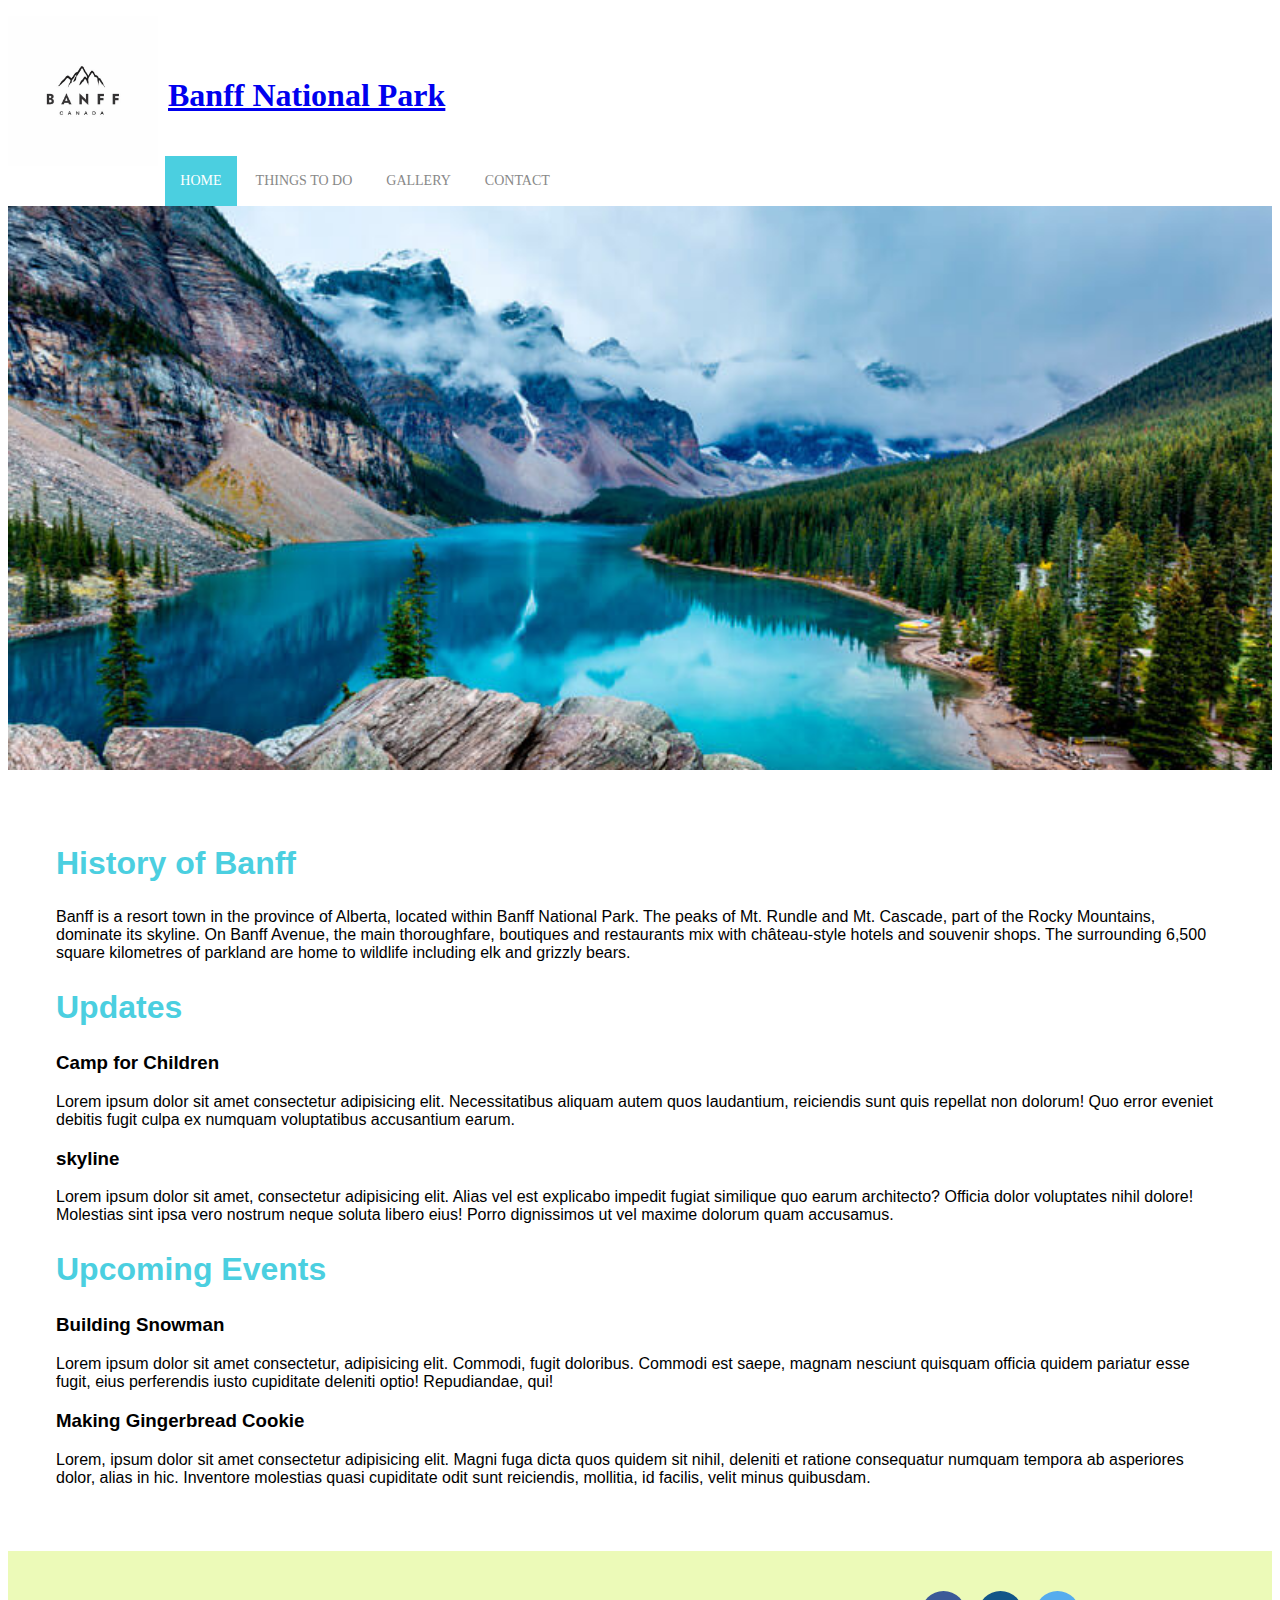
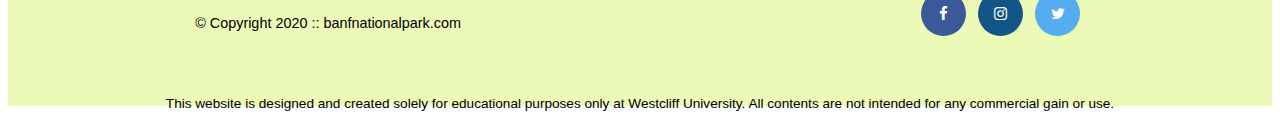
==== index.html @ b46c22f7 "Version 01 02/06/2021" ====
<!DOCTYPE html>
<html>
  <head>
    <meta charset="utf-8" />
    <title>Banff Community Center</title>
    <link
      rel="stylesheet"
      href="https://cdnjs.cloudflare.com/ajax/libs/font-awesome/4.7.0/css/font-awesome.min.css"
    />
    <link rel="stylesheet" href="styles.css" />
  </head>

  <body id="home">
    <!-- This is the start of body part. -->
    <div id="container">
      <header>
        <div>
          <img class="img-logo" src="images/logo.jpg" alt="Banff logo" />
          <h1 class="logo"><a href="index.html">Banff National Park</a></h1>
        </div>
        <!-- Main navigation -->
        <div class="main-menu">
          <nav>
            <ul>
              <li class="active"><a href="index.html">Home</a></li>
              <li><a href="activities.html">Things To Do</a></li>
              <li><a href="gallery.html">Gallery</a></li>
              <li><a href="contact.html">Contact</a></li>
            </ul>
          </nav>
        </div>
      </header>

      <!-- End of Main navigation. -->

      <main>
        <div class="image"></div>
        <!-- Main content -->
        <div class="first">
          <h2>History of Banff</h2>
          <p>
            Banff is a resort town in the province of Alberta, located within
            Banff National Park. The peaks of Mt. Rundle and Mt. Cascade, part
            of the Rocky Mountains, dominate its skyline. On Banff Avenue, the
            main thoroughfare, boutiques and restaurants mix with château-style
            hotels and souvenir shops. The surrounding 6,500 square kilometres
            of parkland are home to wildlife including elk and grizzly bears.
          </p>

          <h2>Updates</h2>
          <h3>Camp for Children</h3>
          <p>
            Lorem ipsum dolor sit amet consectetur adipisicing elit.
            Necessitatibus aliquam autem quos laudantium, reiciendis sunt quis
            repellat non dolorum! Quo error eveniet debitis fugit culpa ex
            numquam voluptatibus accusantium earum.
          </p>
          <h3>skyline</h3>
          <p>
            Lorem ipsum dolor sit amet, consectetur adipisicing elit. Alias vel
            est explicabo impedit fugiat similique quo earum architecto? Officia
            dolor voluptates nihil dolore! Molestias sint ipsa vero nostrum
            neque soluta libero eius! Porro dignissimos ut vel maxime dolorum
            quam accusamus.
          </p>

          <h2>Upcoming Events</h2>
          <h3>Building Snowman</h3>
          <p>
            Lorem ipsum dolor sit amet consectetur, adipisicing elit. Commodi,
            fugit doloribus. Commodi est saepe, magnam nesciunt quisquam officia
            quidem pariatur esse fugit, eius perferendis iusto cupiditate
            deleniti optio! Repudiandae, qui!
          </p>
          <h3>Making Gingerbread Cookie</h3>
          <p>
            Lorem, ipsum dolor sit amet consectetur adipisicing elit. Magni fuga
            dicta quos quidem sit nihil, deleniti et ratione consequatur numquam
            tempora ab asperiores dolor, alias in hic. Inventore molestias quasi
            cupiditate odit sunt reiciendis, mollitia, id facilis, velit minus
            quibusdam.
          </p>
        </div>
      </main>
      <!-- End of main content. -->

      <footer>
        <div id="nondisclaimer">
          <div class="copy">
            <p>&copy; Copyright 2020 :: banfnationalpark.com</p>
          </div>
          <div class="social">
            <!--This is to show all social websites-->
            <a href="#" class="fa fa-facebook"></a>
            <a href="#" class="fa fa-instagram"></a>
            <a href="#" class="fa fa-twitter"></a>
          </div>
        </div>

        <div id="disclaimer">
          <p>
            This website is designed and created solely for educational purposes
            only at Westcliff University. All contents are not intended for any
            commercial gain or use.
          </p>
        </div>
      </footer>
    </div>
  </body>
  <!-- End of Body. -->
</html>
---- styles.css ----
.logo {
  float: left;
  padding-top: 40px;
  margin-left: 10px;
  position: relative;
}

.img-logo {
  float: left;
  width: 150px;
  position: relative;
}
#home .image {
  width: 100%;
  background-image: url(images/Moraine-lake-Banff-National-Park-Canada.jpg);
  height: 564px;
  background-repeat: no-repeat;
  background-position: center;
  background-size: cover;
  margin-top: 140px;
}

#activities .image {
  width: 100%;
  background-image: url(images/moose-hotel-suites-in.jpg);
  height: 564px;
  background-repeat: no-repeat;
  background-position: center;
  background-size: cover;
  margin-top: 140px;
}

#contact .image {
  width: 100%;
  background-image: url(images/Lake_Louise_Ski_Resort_Banff_National_Park_Canada-1024x677.jpg);
  height: 564px;
  background-repeat: no-repeat;
  background-position: center;
  background-size: cover;
  margin-top: 140px;
}

#gallery .image {
  width: 100%;
  background-image: url(images/lake-louise-plain-six-glaciers-teahouse-pr-0318.jpg);
  height: 564px;
  background-repeat: no-repeat;
  background-position: center;
  background-size: cover;
  margin-top: 140px;
}

.main-menu {
  position: relative;
  top: 140px;
  left: -280px;
}
.main-menu ul li {
  list-style-type: none;
  display: inline-block;
  padding-left: 15px;
  padding-right: 15px;
  /* border-left: 1px solid rgba(202, 204, 202, 0.6); */
  line-height: 50px;
  text-transform: uppercase;
  font-size: 14px;
}
#container .main-menu ul li a {
  text-decoration: none;
  color: #888;
}
#container .main-menu ul li a:hover {
  color: #4bcfe0;
}
#container .main-menu ul li.active {
  background: #4bcfe0;
  border: none;
}
#container .main-menu ul li.active a {
  color: #fff;
}

main .first {
  padding: 3rem;
}
main h2 {
  font-family: Arial, Helvetica, sans-serif;
  /* padding: 2rem 0 0 2rem; */
  color: #4bcfe0;
  font-size: xx-large;
}
main h1 {
  font-family: Arial, Helvetica, sans-serif;
  color: #2271a5;
  font-size: 45px;
}

main h3,
p {
  /* padding: 0 2rem; */
  font-family: Arial, Helvetica, sans-serif;
  color: #000;
}

/* Footer */
footer {
  width: 100%;
  height: 155px;
  padding-bottom: lem;
  background-color: #ecfab8;
}
footer #nondisclaimer .copy {
  padding: 3.5em 3.5em 3.5em 13em;
  float: left;
  font-size: 0.9em;
}
footer #nondisclaimer .social {
  padding: 2.5em;
  margin-right: 9.25em;
  float: right;
}
footer #disclaimer {
  clear: both;
}
footer #disclaimer p {
  font-size: 0.85em;
  text-align: center;
}
footer #nondisclaimer .social .fa {
  padding: 15px;
  font-size: 15px;
  width: 15px;
  text-align: center;
  text-decoration: none;
  margin: 0 4px;
  border-radius: 50%;
}
footer #nondisclaimer .social .fa:hover {
  opacity: 0.7;
}
footer #nondisclaimer .social .fa-facebook {
  background: #3b5998;
  color: #fff;
}
footer #nondisclaimer .social .fa-instagram {
  background: #125688;
  color: #fff;
}
footer #nondisclaimer .social .fa-twitter {
  background: #55acee;
  color: #fff;
}

table {
  width: 1000px;
  margin: 4em auto 0 auto;
  border: solid 2px #3778a3;
}
caption {
  background: #095080;
  height: 60px;
  color: #fff;
  font-size: 1.8em;
  font-weight: bold;
  padding-top: 1em;
  border: solid 2px #3778a3;
}
thead {
  background: #3778a3;
  color: #fff;
  font-size: 1.5em;
  font-weight: bold;
  padding-top: 2em;
}
tr {
  height: 50px;
}

tbody {
  background: #cbf2fa;
  text-align: center;
}
th,
td {
  width: 225px;
  height: 75px;
  font-size: 1.3em;
  vertical-align: middle;
  border: solid 2px #3778a3;
}

/* Activities */
form {
  margin: 1em 0;
  font-family: Arial, Helvetica, sans-serif;
}
fieldset {
  border: #344bd0 solid 3px;
}
legend {
  color: #6c93e2;
  font-weight: bold;
  font-size: 1.3em;
  text-transform: uppercase;
}
.textbox label {
  display: block;
  margin: 15px 0 0 0;
  font-weight: bold;
}
input,
textarea {
  width: 500px;
}
textarea {
  height: 200px;
}
.radios label {
  display: inline;
  margin: 15px 0 15px 0;
  font-weight: bold;
}
.selectmenu label {
  display: inline;
  margin: 15px 0 0 0;
  font-weight: bold;
}
.commentbox label {
  display: inline;
  margin: 15px 0 0 0;
  font-weight: bold;
}
.title {
  display: inline;
  margin: 15px 0 0 0;
  font-weight: bold;
}

input[type="radio"] {
  width: 25px;
}
input[type="checkbox"] {
  width: 25px;
}
input[type="submit"] {
  display: block;
  margin: 20px 0 10px 0;
  width: 500px;
  height: 50px;
  font-size: 1.3em;
  background-color: #4977d1;
  color: #fff;
  border: none;
}

/* Gallery */
#album {
  list-style-type: none;
  margin: 1em auto 1em auto;
}

#album img {
  width: 450px;
  height: 300px;
  /* margin: 1em 2em 1em 2em; */
}

#album li {
  display: inline-block;
  margin: 1em 2em 1em 2em;
  position: relative;
}

#album li:hover {
  cursor: pointer;
}

#album .description {
  position: absolute;
  bottom: 150px;
  width: 450px;
  height: 50px;
  visibility: hidden;
  padding-top: 1em;
  text-align: center;
  color: blue;
  background-color: #888;
  opacity: 90%;
  font-weight: bolder;
}
#album li:hover .description {
  visibility: visible;
}
#album .caption {
  text-align: center;
}

main .first #infoBox {
  visibility: hidden;
  position: absolute;
  width: 450px;
  height: 250px;
  color: #fff;
  left: 25em;
  top: 25em;
  background-color: #000;
  opacity: 75%;
  border-radius: 1em;
}

#titleOfBox {
  margin: 1em;
  font-weight: bold;
  font-size: 1.5em;
  padding-left: 0.3em;
}

#info {
  margin: 1em;
  padding-left: 1em;
}

main .first #closeLink {
  margin-top: 2em;
  color: #ca974a;
  text-align: center;
  font-family: "Times New Roman";
}

#closeLink:hover {
  cursor: pointer;
}
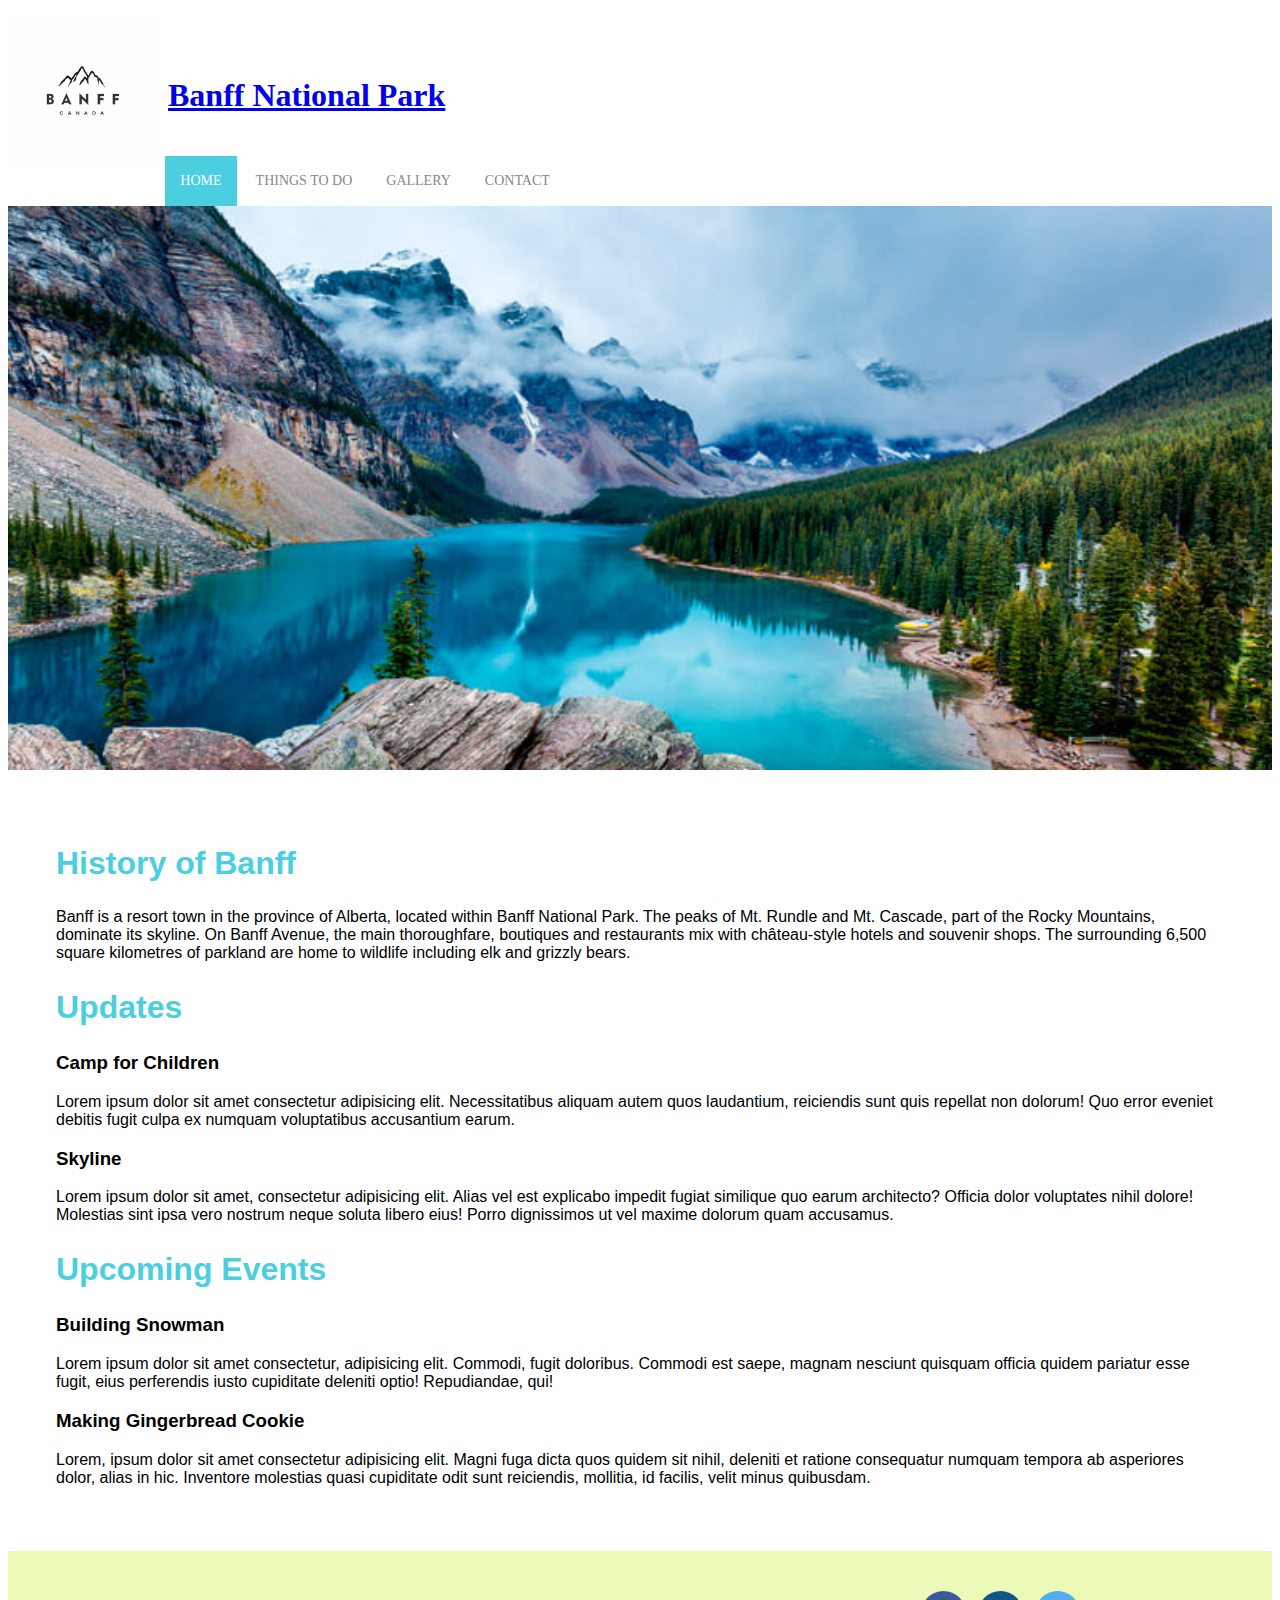
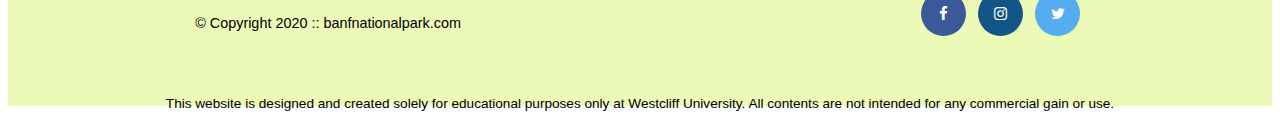
==== commit b9d42290: "Minor styles has been chnaged." ====
--- a/index.html
+++ b/index.html
@@ -6,6 +6,13 @@
     <link
       rel="stylesheet"
       href="https://cdnjs.cloudflare.com/ajax/libs/font-awesome/4.7.0/css/font-awesome.min.css"
+    />
+    <!-- CSS only -->
+    <link
+      href="https://cdn.jsdelivr.net/npm/bootstrap@5.0.0-beta3/dist/css/bootstrap.min.css"
+      rel="stylesheet"
+      integrity="sha384-eOJMYsd53ii+scO/bJGFsiCZc+5NDVN2yr8+0RDqr0Ql0h+rP48ckxlpbzKgwra6"
+      crossorigin="anonymous"
     />
     <link rel="stylesheet" href="styles.css" />
   </head>
@@ -37,49 +44,65 @@
         <div class="image"></div>
         <!-- Main content -->
         <div class="first">
-          <h2>History of Banff</h2>
-          <p>
-            Banff is a resort town in the province of Alberta, located within
-            Banff National Park. The peaks of Mt. Rundle and Mt. Cascade, part
-            of the Rocky Mountains, dominate its skyline. On Banff Avenue, the
-            main thoroughfare, boutiques and restaurants mix with château-style
-            hotels and souvenir shops. The surrounding 6,500 square kilometres
-            of parkland are home to wildlife including elk and grizzly bears.
-          </p>
+          <div class="card shadow m-2">
+            <h2 class="card-header">History of Banff</h2>
+            <p class="card-body">
+              Banff is a resort town in the province of Alberta, located within
+              Banff National Park. The peaks of Mt. Rundle and Mt. Cascade, part
+              of the Rocky Mountains, dominate its skyline. On Banff Avenue, the
+              main thoroughfare, boutiques and restaurants mix with
+              château-style hotels and souvenir shops. The surrounding 6,500
+              square kilometres of parkland are home to wildlife including elk
+              and grizzly bears.
+            </p>
+          </div>
 
-          <h2>Updates</h2>
-          <h3>Camp for Children</h3>
-          <p>
-            Lorem ipsum dolor sit amet consectetur adipisicing elit.
-            Necessitatibus aliquam autem quos laudantium, reiciendis sunt quis
-            repellat non dolorum! Quo error eveniet debitis fugit culpa ex
-            numquam voluptatibus accusantium earum.
-          </p>
-          <h3>skyline</h3>
-          <p>
-            Lorem ipsum dolor sit amet, consectetur adipisicing elit. Alias vel
-            est explicabo impedit fugiat similique quo earum architecto? Officia
-            dolor voluptates nihil dolore! Molestias sint ipsa vero nostrum
-            neque soluta libero eius! Porro dignissimos ut vel maxime dolorum
-            quam accusamus.
-          </p>
+          <div class="card shadow m-2">
+            <h2 class="card-header">Updates</h2>
+            <div class="card-body">
+              <h3 class="card-title">Camp for Children</h3>
+              <p class="card-text">
+                Lorem ipsum dolor sit amet consectetur adipisicing elit.
+                Necessitatibus aliquam autem quos laudantium, reiciendis sunt
+                quis repellat non dolorum! Quo error eveniet debitis fugit culpa
+                ex numquam voluptatibus accusantium earum.
+              </p>
+            </div>
 
-          <h2>Upcoming Events</h2>
-          <h3>Building Snowman</h3>
-          <p>
-            Lorem ipsum dolor sit amet consectetur, adipisicing elit. Commodi,
-            fugit doloribus. Commodi est saepe, magnam nesciunt quisquam officia
-            quidem pariatur esse fugit, eius perferendis iusto cupiditate
-            deleniti optio! Repudiandae, qui!
-          </p>
-          <h3>Making Gingerbread Cookie</h3>
-          <p>
-            Lorem, ipsum dolor sit amet consectetur adipisicing elit. Magni fuga
-            dicta quos quidem sit nihil, deleniti et ratione consequatur numquam
-            tempora ab asperiores dolor, alias in hic. Inventore molestias quasi
-            cupiditate odit sunt reiciendis, mollitia, id facilis, velit minus
-            quibusdam.
-          </p>
+            <div class="card-body">
+              <h3 class="card-title">Skyline</h3>
+              <p class="card-text">
+                Lorem ipsum dolor sit amet, consectetur adipisicing elit. Alias
+                vel est explicabo impedit fugiat similique quo earum architecto?
+                Officia dolor voluptates nihil dolore! Molestias sint ipsa vero
+                nostrum neque soluta libero eius! Porro dignissimos ut vel
+                maxime dolorum quam accusamus.
+              </p>
+            </div>
+          </div>
+
+          <div class="card shadow m-2">
+            <h2 class="card-header">Upcoming Events</h2>
+            <div class="card-body">
+              <h3 class="card-title">Building Snowman</h3>
+              <p class="card-text">
+                Lorem ipsum dolor sit amet consectetur, adipisicing elit.
+                Commodi, fugit doloribus. Commodi est saepe, magnam nesciunt
+                quisquam officia quidem pariatur esse fugit, eius perferendis
+                iusto cupiditate deleniti optio! Repudiandae, qui!
+              </p>
+            </div>
+            <div class="card-body">
+              <h3 class="card-title">Making Gingerbread Cookie</h3>
+              <p class="card-text">
+                Lorem, ipsum dolor sit amet consectetur adipisicing elit. Magni
+                fuga dicta quos quidem sit nihil, deleniti et ratione
+                consequatur numquam tempora ab asperiores dolor, alias in hic.
+                Inventore molestias quasi cupiditate odit sunt reiciendis,
+                mollitia, id facilis, velit minus quibusdam.
+              </p>
+            </div>
+          </div>
         </div>
       </main>
       <!-- End of main content. -->
@@ -106,6 +129,11 @@
         </div>
       </footer>
     </div>
+    <script
+      src="https://cdn.jsdelivr.net/npm/bootstrap@5.0.0-beta3/dist/js/bootstrap.bundle.min.js"
+      integrity="sha384-JEW9xMcG8R+pH31jmWH6WWP0WintQrMb4s7ZOdauHnUtxwoG2vI5DkLtS3qm9Ekf"
+      crossorigin="anonymous"
+    ></script>
   </body>
   <!-- End of Body. -->
 </html>
--- a/styles.css
+++ b/styles.css
@@ -297,12 +297,15 @@
 
 main .first #infoBox {
   visibility: hidden;
-  position: absolute;
+  /* position: absolute; */
+  position: fixed;
   width: 450px;
   height: 250px;
   color: #fff;
-  left: 25em;
-  top: 25em;
+  /* left: 25em; */
+  /* top: 25em; */
+  top: 50%;
+  left: 30%;
   background-color: #000;
   opacity: 75%;
   border-radius: 1em;
@@ -330,3 +333,51 @@
 #closeLink:hover {
   cursor: pointer;
 }
+
+.lightbox-toggle {
+  color: black;
+}
+
+.backdrop {
+  z-index: 1;
+  opacity: 0;
+  filter: alpha(opacity=0);
+  display: none;
+  position: fixed;
+  top: 0px;
+  left: 0px;
+  width: 100%;
+  height: 100%;
+  background: #000;
+}
+.box {
+  z-index: 2;
+  position: fixed;
+  opacity: 1;
+  display: none;
+  top: 50%;
+  left: 50%;
+  transform: translate(-50%, -50%);
+  width: auto;
+  height: auto;
+  width: 600px;
+  background: #fff;
+  padding: 20px;
+  border-radius: 5px;
+  -moz-box-shadow: 0px 0px 5px #444444;
+  -webkit-box-shadow: 0px 0px 5px #444444;
+  box-shadow: 0px 0px 5px #444444;
+}
+
+/* * {
+  z-index: 3;
+} */
+
+.close {
+  float: right;
+  cursor: pointer;
+}
+
+.box img {
+  width: 100%;
+}
